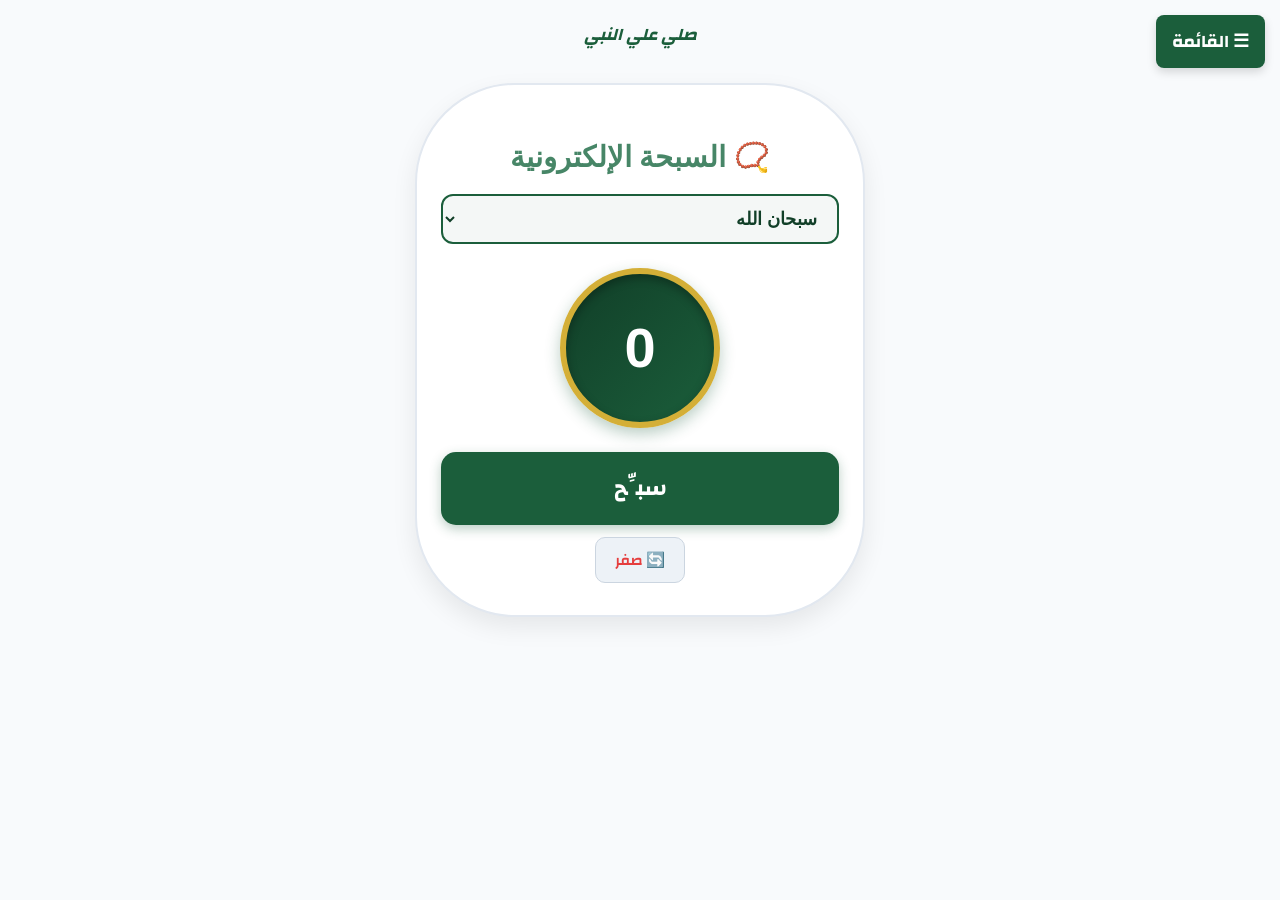
==== index2.html @ fda75391 "Add files via upload" ====
<!-- ================= قسم السبحة الإلكترونية ================= -->
<!DOCTYPE html>
<html lang="ar" dir="rtl">

<head>
    <meta charset="UTF-8">
    <meta name="viewport" content="width=device-width, initial-scale=1.0">
    <title data-ar="السبحة الإلكترونية" data-en="Digital Tasbeeh">السبحة الإلكترونية</title>
    <link rel="stylesheet" href="tasbeeh.css">
    <!-- خطوط عربية أنيقة -->
    <link rel="preconnect" href="https://fonts.googleapis.com">
    <link rel="preconnect" href="https://fonts.gstatic.com" crossorigin>
    <link
        href="https://fonts.googleapis.com/css2?family=Changa:wght@400;500;700&family=Lateef:wght@400;700&family=Noto+Naskh+Arabic:wght@700&display=swap"
        rel="stylesheet">
</head>

</head>

<body>

    <div class="div">
        <h3 data-ar="صلي علي النبي" data-en="Bless the Prophet">صلي علي النبي</h3>
    </div>


    <!-- القائمة الجانبية (يمين) -->
    <div id="sidebar" class="sidebar">
        <button class="close-sidebar-btn" onclick="toggleSidebar()">&times;</button>

        <div class="sidebar-header">
            <h3 data-ar="قائمة التنقل" data-en="Navigation Menu">قائمة التنقل</h3>
        </div>

        <!-- روابط الصفحات والأقسام -->
        <ul class="sidebar-links">
            <li><a href="index.html" data-ar="🏠 الصفحة الرئيسية" data-en="🏠 Home">🏠 الصفحة الرئيسية</a></li>
            <li><a href="index4.html" onclick="toggleSidebar()" data-ar="📿 أذكار الصلاة" data-en="📿 Prayer Azkar">📿
                    أذكار الصلاة</a></li>
            <li><a href="index2.html" onclick="toggleSidebar()" data-ar="✨ السبحة الإلكترونية"
                    data-en="✨ Digital Tasbeeh">✨ السبحة الإلكترونية</a></li>
            <li><a href="index3.html" data-ar="🕌 مواقيت الصلاة" data-en="🕌 Prayer Times">🕌 مواقيت الصلاة</a></li>
            <li><a href="ramadan.html" data-ar="🌙 رمضان" data-en="🌙 Ramadan">🌙 رمضان</a></li>
            <li><a href="index5.html" data-ar="قائمة الشيوخ" data-en="List of Sheikhs">قائمةالشيوخ</a></li>
            <li><a href="settings.html" data-ar="⚙️ الإعدادات" data-en="⚙️ Settings">⚙️ الإعدادات</a></li>

        </ul>
    </div>


    <!-- الطبقة الشفافة -->
    <div id="overlay" class="overlay" onclick="toggleSidebar()"></div>

    <!-- زر فتح القائمة (يمين) -->
    <button class="open-sidebar-btn" onclick="toggleSidebar()">
        ☰ <span data-ar="القائمة" data-en="Menu">القائمة</span>
    </button>
    <div id="#tasbeeh-section" class="tasbeeh-container">
        <h2 class="tasbeeh-title" data-ar="📿 السبحة الإلكترونية" data-en="📿 Digital Tasbeeh">📿 السبحة الإلكترونية
        </h2>

        <!-- قائمة اختيار الذكر -->
        <select id="tasbeehSelect" class="tasbeeh-select" onchange="changeZikr()">
            <option value="سبحان الله">سبحان الله</option>
            <option value="الحمد لله">الحمد لله</option>
            <option value="لا إله إلا الله">لا إله إلا الله</option>
            <option value="الله أكبر">الله أكبر</option>
            <option value="أستغفر الله العظيم">أستغفر الله العظيم</option>
            <option value="لا حول ولا قوة إلا بالله">لا حول ولا قوة إلا بالله</option>
            <option value="اللهم صلِّ وسلم على نبينا محمد">اللهم صلِّ وسلم على نبينا محمد</option>
        </select>

        <!-- شاشة العداد -->
        <div class="counter-display">
            <span id="counterValue">0</span>
        </div>

        <!-- الأزرار -->
        <div class="tasbeeh-actions">
            <!-- زر التسبيح الكبير -->
            <button class="tasbeeh-btn" onclick="incrementCounter()" data-ar="سبِّح" data-en="Tasbeeh">سبِّح</button>
            <!-- زر إعادة الضبط -->
            <button class="reset-btn" onclick="resetCounter()" title="إعادة الضبط" data-ar="🔄 صفر"
                data-en="🔄 Reset">🔄 صفر</button>
        </div>
    </div>



    <script src="lang.js"></script>
    <script src="quran-api.js"></script>
    <script src="scrypt.js"></script>
    <script src="script3.js"></script>

</body>
---- tasbeeh.css ----
/* ================= إعدادات أساسية ================= */
*, *::before, *::after {
    box-sizing: border-box;
    font-family: 'Changa', sans-serif;
}

/* تحديد الألوان الافتراضية (الوضع الفاتح) */
:root {
    --bg-color: #f8fafc;
    --card-bg: #ffffff;
    --text-color: #2d3748;
    --text-muted: #718096;
    --primary-color: #1b5e3b;
    --border-color: #e2e8f0;
}

/* ألوان الوضع الليلي (Dark Mode) */
body.dark-mode {
    --bg-color: #12181b;
    --card-bg: #1e262c;
    --text-color: #f7fafc;
    --text-muted: #a0aec0;
    --primary-color: #2e8b57;
    --border-color: #2d3748;
}

/* تطبيق المتغيرات على جسم الصفحة والعناصر */
body {
    background-color: var(--bg-color);
    color: var(--text-color);
    transition: background-color 0.3s, color 0.3s;
}

/* تطبيق الخلفيات والألوان على الكروت والقوائم */
.tasbeeh-container,
.sidebar {
    background-color: var(--card-bg) !important;
    color: var(--text-color) !important;
    border-color: var(--border-color) !important;
}

/* زر التبديل بين الوضعين */
.theme-toggle-btn {
    background: transparent;
    border: 2px solid var(--primary-color);
    color: var(--text-color);
    padding: 8px 14px;
    border-radius: 20px;
    cursor: pointer;
    font-weight: bold;
    display: flex;
    align-items: center;
    gap: 6px;
    transition: all 0.2s;
    font-size: 0.95rem;
}

.div{
    color: #1b5e3b;
    text-align: center;
    font-size: 15px;
    font-weight: bold;
    font-style: italic;
}
.open-sidebar-btn {
    position: fixed;
    top: 15px;
    right: 15px;
    background: #1b5e3b;
    color: white;
    border: none;
    padding: 10px 16px;
    border-radius: 8px;
    font-size: 1.1rem;
    font-weight: bold;
    cursor: pointer;
    z-index: 1000;
    box-shadow: 0 4px 10px rgba(0, 0, 0, 0.15);
}

/* جسم القائمة الجانبية */
.sidebar {
    position: fixed;
    top: 0;
    right: -280px; /* مخفية جهة اليمين خارج الشاشة */
    width: 260px;
    height: 100%;
    background-color: #ffffff;
    box-shadow: -4px 0 15px rgba(0, 0, 0, 0.1);
    transition: right 0.3s ease-in-out;
    z-index: 1001;
    padding: 20px;
    display: flex;
    flex-direction: column;
}

/* القائمة وهي مفتوحة */
.sidebar.active {
    right: 0;
}

/* زر الإغلاق (X) */
.close-sidebar-btn {
    align-self: flex-end;
    background: none;
    border: none;
    font-size: 2rem;
    color: var(--text-color);
    cursor: pointer;
}

.sidebar-header h3 {
    color: var(--primary-color);
    font-family: 'Amiri', serif;
    border-bottom: 2px solid var(--border-color);
    padding-bottom: 10px;
    margin-bottom: 20px;
}

/* قائمة الروابط */
.sidebar-links {
    list-style: none;
    padding: 0;
    margin: 0;
}

.sidebar-links li {
    margin-bottom: 15px;
}

.sidebar-links a {
    text-decoration: none;
    color: var(--text-color);
    font-size: 1.1rem;
    font-weight: 600;
    display: block;
    padding: 10px 12px;
    border-radius: 8px;
    transition: all 0.2s ease;
}

.sidebar-links a:hover {
    background-color: var(--border-color);
    color: var(--primary-color);
    padding-right: 18px; /* تأثير سحب بسيط للداخل */
}

/* الطبقة الشفافة خلف القائمة */
.overlay {
    position: fixed;
    top: 0;
    left: 0;
    width: 100%;
    height: 100%;
    background: rgba(0, 0, 0, 0.4);
    display: none;
    z-index: 1000;
}

.overlay.active {
    display: block;
}
.tasbeeh-container {
    background: #ffffff;
    max-width: 450px;
    margin: 2rem auto;
    padding: 2rem 1.5rem;
    border-radius: 100px;
    box-shadow: 0 10px 25px rgba(0, 0, 0, 0.08);
    border: 2px solid #e6f4ea;
    text-align: center;
    transition: 1s;
}
.tasbeeh-title {
    font-family: 'Amiri', serif;
    color: #478667;
    font-size: 1.8rem;
    margin-bottom: 1.2rem;
}

.tasbeeh-select {
    width: 100%;
    padding: 0.75rem 1rem;
    border: 2px solid #1b5e3b;
    border-radius: 12px;
    font-size: 1.1rem;
    font-weight: 600;
    color: #113f28;
    background: #f4f7f6;
    outline: none;
    cursor: pointer;
    margin-bottom: 1.5rem;
    font-family: 'Cairo', sans-serif;
}

/* شاشة العداد الدائرية */
.counter-display {
    width: 160px;
    height: 160px;
    margin: 0 auto 1.5rem auto;
    background: linear-gradient(135deg, #113f28, #1b5e3b);
    border: 6px solid #d4af37; 
    border-radius: 50%;
    display: flex;
    align-items: center;
    justify-content: center;
    box-shadow: inset 0 4px 10px rgba(0,0,0,0.3), 0 6px 15px rgba(27,94,59,0.3);
}

#counterValue {
    font-size: 3.5rem;
    font-weight: bold;
    color: #ffffff;
    font-family: 'Cairo', sans-serif;
}

/* أزرار التحكم */
.tasbeeh-actions {
    display: flex;
    flex-direction: column;
    gap: 12px;
    align-items: center;
}

.tasbeeh-btn {
    width: 100%;
    padding: 1rem;
    background: #1b5e3b;
    color: white;
    border: none;
    border-radius: 15px;
    font-size: 1.4rem;
    font-weight: bold;
    cursor: pointer;
    box-shadow: 0 4px 12px rgba(27, 94, 59, 0.3);
    transition: transform 0.1s, background 0.2s;
}

.tasbeeh-btn:active {
    transform: scale(0.96);
    background: #113f28;
}

.reset-btn {
    background: #edf2f7;
    color: #e53e3e;
    border: 1px solid #cbd5e0;
    padding: 0.5rem 1.2rem;
    border-radius: 10px;
    font-size: 0.95rem;
    font-weight: 600;
    cursor: pointer;
    transition: background 0.2s;
}

.reset-btn:hover {
    background: #fed7d7;
}

/* ================= تجاوب للشاشات الصغيرة ================= */
@media (max-width: 480px) {
    body {
        padding: 0 8px;
    }

    .tasbeeh-container {
        margin: 1rem 0.5rem;
        padding: 1.5rem 1rem;
    }

    .tasbeeh-title {
        font-size: 1.4rem;
    }

    .counter-display {
        width: 130px;
        height: 130px;
        border-width: 4px;
    }

    #counterValue {
        font-size: 2.8rem;
    }

    .tasbeeh-btn {
        font-size: 1.2rem;
        padding: 0.8rem;
    }

    .open-sidebar-btn {
        padding: 8px 12px;
        font-size: 0.95rem;
        top: 10px;
        right: 10px;
    }

    .sidebar {
        width: 220px;
        right: -240px;
    }

    .sidebar-links a {
        font-size: 0.95rem;
        padding: 8px 10px;
    }
}

@media (max-width: 360px) {
    .counter-display {
        width: 110px;
        height: 110px;
    }

    #counterValue {
        font-size: 2.2rem;
    }

    .tasbeeh-btn {
        font-size: 1.1rem;
        padding: 0.7rem;
    }

    .tasbeeh-title {
        font-size: 1.2rem;
    }

    .sidebar {
        width: 200px;
        right: -220px;
    }
}
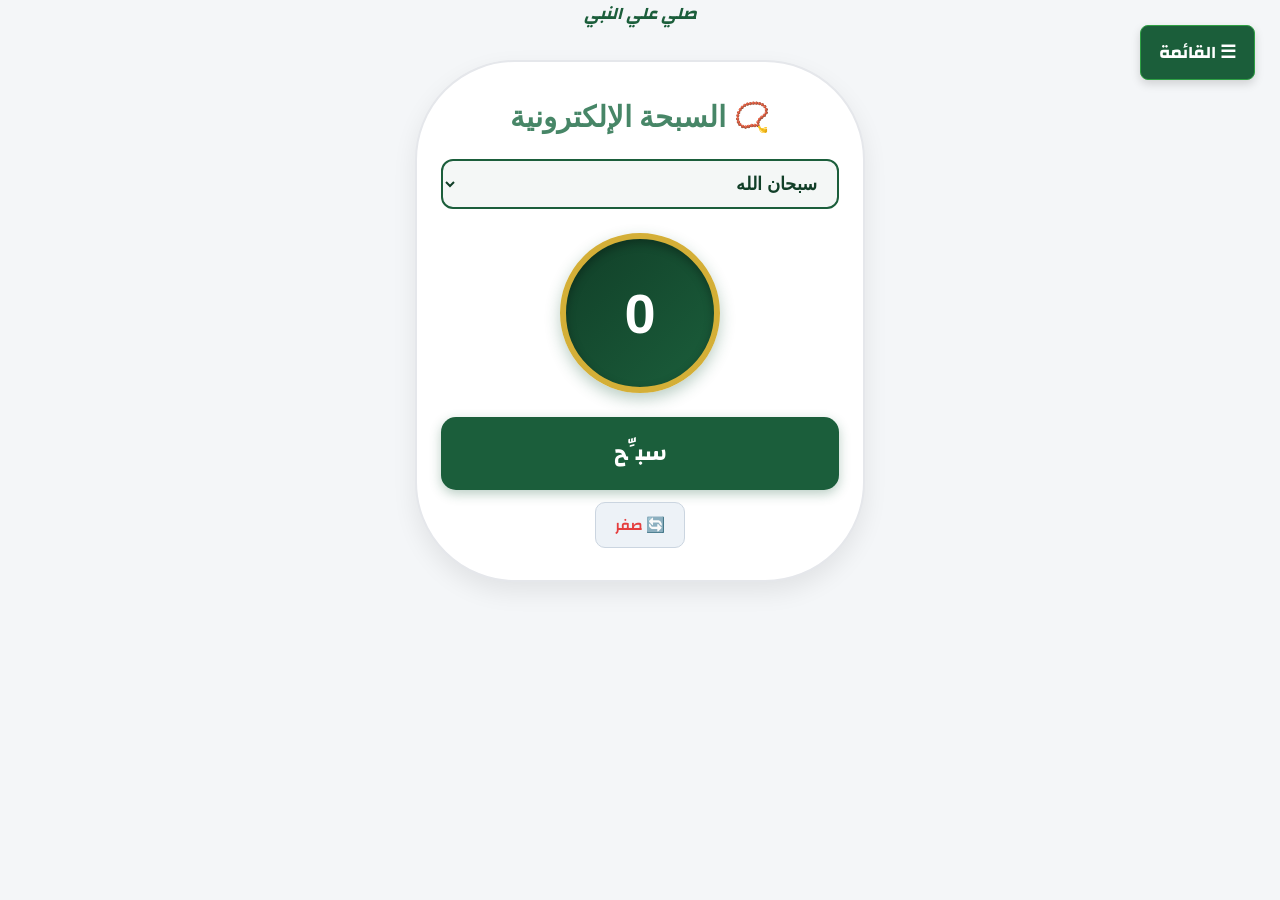
==== commit b98c0883: "Add files via upload" ====
--- a/index2.html
+++ b/index2.html
@@ -7,6 +7,7 @@
     <meta name="viewport" content="width=device-width, initial-scale=1.0">
     <title data-ar="السبحة الإلكترونية" data-en="Digital Tasbeeh">السبحة الإلكترونية</title>
     <link rel="stylesheet" href="tasbeeh.css">
+    <link rel="stylesheet" href="style.css">
     <!-- خطوط عربية أنيقة -->
     <link rel="preconnect" href="https://fonts.googleapis.com">
     <link rel="preconnect" href="https://fonts.gstatic.com" crossorigin>
@@ -24,37 +25,36 @@
     </div>
 
 
-    <!-- القائمة الجانبية (يمين) -->
-    <div id="sidebar" class="sidebar">
-        <button class="close-sidebar-btn" onclick="toggleSidebar()">&times;</button>
+<!-- زر فتح القائمة -->
+<button class="open-sidebar-btn" onclick="toggleSidebar()">
+    ☰ <span data-ar="القائمة" data-en="Menu">القائمة</span>
+</button>
 
-        <div class="sidebar-header">
-            <h3 data-ar="قائمة التنقل" data-en="Navigation Menu">قائمة التنقل</h3>
-        </div>
-
-        <!-- روابط الصفحات والأقسام -->
-        <ul class="sidebar-links">
-            <li><a href="index.html" data-ar="🏠 الصفحة الرئيسية" data-en="🏠 Home">🏠 الصفحة الرئيسية</a></li>
-            <li><a href="index4.html" onclick="toggleSidebar()" data-ar="📿 أذكار الصلاة" data-en="📿 Prayer Azkar">📿
-                    أذكار الصلاة</a></li>
-            <li><a href="index2.html" onclick="toggleSidebar()" data-ar="✨ السبحة الإلكترونية"
-                    data-en="✨ Digital Tasbeeh">✨ السبحة الإلكترونية</a></li>
-            <li><a href="index3.html" data-ar="🕌 مواقيت الصلاة" data-en="🕌 Prayer Times">🕌 مواقيت الصلاة</a></li>
-            <li><a href="ramadan.html" data-ar="🌙 رمضان" data-en="🌙 Ramadan">🌙 رمضان</a></li>
-            <li><a href="index5.html" data-ar="قائمة الشيوخ" data-en="List of Sheikhs">قائمةالشيوخ</a></li>
-            <li><a href="settings.html" data-ar="⚙️ الإعدادات" data-en="⚙️ Settings">⚙️ الإعدادات</a></li>
-
-        </ul>
+<!-- القائمة -->
+<div id="sidebar" class="sidebar">
+    <!-- زر الإغلاق (يظهر في الكمبيوتر فقط) -->
+    <button class="close-sidebar-btn" onclick="toggleSidebar()">&times;</button>
+    
+    <div class="sidebar-header">
+        <h3>قائمة التنقل</h3>
     </div>
 
+    <ul class="sidebar-links">
+        <li><a href="index.html"  data-ar="🏠 الصفحة الرئيسية" data-en="🏠 Home"  >الصفحة الرئيسية 🏠</a></li>
+        <li><a href="index4.html"  data-ar="📿 أذكار الصلاة" data-en="📿 Prayer Azkar" >أذكار الصلاة 📿</a></li>
+        <li><a href="index2.html"  data-ar="✨ السبحة الإلكترونية" data-en="✨ Digital Tasbeeh" >السبحة الإلكترونية ✨</a></li>
+        <li><a href="index3.html"   data-ar="🕌 مواقيت الصلاة" data-en="🕌 Prayer Times" >مواقيت الصلاة 🕌</a></li>
+        <li><a href="ramadan.html"  onclick="toggleSidebar()" data-ar="🌙 رمضان" data-en="🌙 Ramadan">🌙 رمضان >رمضان 🌙</a></li>
+        <li><a href="index5.html"    data-ar="قائمة الشيوخ" data-en="List of Sheikhs">قائمةالشيوخ >قائمة الشيوخ 🕌</a></li>
+        <li><a href="settings.html"  data-ar="⚙️ الإعدادات" data-en="⚙️ Settings">⚙️ الإعدادات >الإعدادات ⚙️</a></li>
+    </ul>
+</div>
 
-    <!-- الطبقة الشفافة -->
-    <div id="overlay" class="overlay" onclick="toggleSidebar()"></div>
+<!-- الطبقة الشفافة خلف القائمة (للكمبيوتر) -->
+<div id="overlay" class="overlay" onclick="toggleSidebar()"></div>
 
-    <!-- زر فتح القائمة (يمين) -->
-    <button class="open-sidebar-btn" onclick="toggleSidebar()">
-        ☰ <span data-ar="القائمة" data-en="Menu">القائمة</span>
-    </button>
+
+
     <div id="#tasbeeh-section" class="tasbeeh-container">
         <h2 class="tasbeeh-title" data-ar="📿 السبحة الإلكترونية" data-en="📿 Digital Tasbeeh">📿 السبحة الإلكترونية
         </h2>
--- a/tasbeeh.css
+++ b/tasbeeh.css
@@ -157,6 +157,11 @@
     z-index: 1000;
 }
 
+
+
+
+
+
 .overlay.active {
     display: block;
 }
--- a/style.css
+++ b/style.css
@@ -0,0 +1,694 @@
+:root {
+    --bg-main: #f8faf9;
+    /* خلفية الصفحة الأساسية (أبيض مائل للرمادي الهادئ) */
+    --bg-card: #ffffff;
+    /* خلفية الكروت (أبيض ناصع) */
+    --bg-sidebar: #ffffff;
+    /* خلفية القائمة الجانبية */
+    --primary-green: #2ea043;
+    /* الأخضر الرئيسي للرموز والعناوين */
+    --btn-green: #1b5e3a;
+    /* أخضر الأزرار */
+    --accent-gold: #d4af37;
+    --text-main: #1f2937;
+    /* لون الخطوط (أسود غامق مريح للعين) */
+    --text-sub: #6b7280;
+    /* لون النصوص الفرعية (رمادي) */
+    --border-color: #e5e7eb;
+    /* لون الحدود الفاتحة */
+    --sidebar-width: 280px;
+    --transition: all 0.3s ease-in-out;
+}
+
+* {
+    margin: 0;
+    padding: 0;
+    box-sizing: border-box;
+}
+
+body {
+    font-family: 'Changa', sans-serif;
+    background-color: var(--bg-main);
+    color: var(--text-main);
+    line-height: 1.6;
+    overflow-x: hidden;
+    direction: rtl;
+}
+
+/* ================= شاشة الترحيب (Intro Screen) ================= */
+#newIntro {
+    position: fixed;
+    inset: 0;
+    z-index: 99999;
+    background: linear-gradient(135deg, #063d2b, #0a5c3f, #063d2b);
+    display: flex;
+    align-items: center;
+    justify-content: center;
+    opacity: 1;
+    visibility: visible;
+    transition: opacity 0.5s ease, visibility 0.5s ease;
+}
+
+#newIntro.hide {
+    opacity: 0;
+    visibility: hidden;
+    pointer-events: none;
+}
+
+#newIntro h1 {
+    margin: 0;
+    color: #fff;
+    font-size: 42px;
+    font-weight: 700;
+    font-family: Arial, sans-serif;
+    animation: introText 0.8s ease;
+}
+
+@keyframes introText {
+    from {
+        opacity: 0;
+        transform: translateY(15px);
+    }
+
+    to {
+        opacity: 1;
+        transform: translateY(0);
+    }
+}
+
+
+
+
+
+/* ==========================================
+   1. وضع الكمبيوتر (أكبر من 768px)
+   ========================================== */
+@media screen and (min-width: 769px) {
+    /* الزرار فوق على اليمين وشغال تماماً */
+    .open-sidebar-btn {
+        position: fixed !important;
+        top: 25px !important;
+        right: 25px !important;
+        background-color: var(--btn-green) !important;
+        color: #ffffff !important;
+        border: 1px solid var(--primary-green) !important;
+        padding: 10px 18px !important;
+        border-radius: 8px !important;
+        cursor: pointer !important;
+        font-weight: bold !important;
+        z-index: 10005 !important; /* ضمان إنه فوق كل حاجة للضغط عليه */
+        display: inline-block !important;
+    }
+
+    /* القائمة الجانبية في الكمبيوتر */
+    .sidebar {
+        position: fixed !important;
+        top: 80px !important;
+        right: -320px !important;
+        width: var(--sidebar-width) !important;
+        height: auto !important;
+        max-height: calc(100vh - 100px) !important;
+        background-color: var(--bg-sidebar) !important;
+        border: 1px solid var(--border-color) !important;
+        border-radius: 12px !important;
+        z-index: 10000 !important;
+        transition: right 0.3s ease-in-out !important;
+        padding: 15px !important;
+        box-sizing: border-box !important;
+        overflow-y: auto !important;
+    }
+
+    .sidebar.active {
+        right: 25px !important;
+    }
+}
+
+/* ==========================================
+   2. وضع الفون (768px أو أقل)
+   ========================================== */
+@media screen and (max-width: 768px) {
+    .overlay {
+        display: none !important;
+    }
+
+    .open-sidebar-btn {
+        position: absolute !important;
+        top: 15px !important;
+        right: 15px !important;
+        background-color: var(--btn-green) !important;
+        color: #ffffff !important;
+        border: 1px solid var(--primary-green) !important;
+        padding: 8px 16px !important;
+        border-radius: 8px !important;
+        cursor: pointer !important;
+        font-weight: bold !important;
+        z-index: 10005 !important;
+    }
+
+    .sidebar {
+        display: block !important;
+        position: absolute !important;
+        top: 60px !important;
+        right: 15px !important;
+        width: 240px !important;
+        max-width: calc(100vw - 30px) !important;
+        height: auto !important;
+        background-color: var(--bg-sidebar) !important;
+        border: 1px solid var(--border-color) !important;
+        border-radius: 12px !important;
+        box-shadow: 0 8px 25px rgba(0, 0, 0, 0.15) !important;
+        z-index: 10000 !important;
+        padding: 15px 10px 10px 10px !important;
+
+        /* أنيميشن السلاسة للفون */
+        opacity: 0;
+        visibility: hidden;
+        transform: translateY(-10px);
+        transition: opacity 0.25s ease, transform 0.25s ease, visibility 0.25s ease !important;
+        pointer-events: none;
+    }
+
+    .sidebar.active {
+        opacity: 1 !important;
+        visibility: visible !important;
+        transform: translateY(0) !important;
+        pointer-events: auto !important;
+    }
+
+    .close-sidebar-btn {
+        display: block !important;
+        position: absolute !important;
+        top: 8px !important;
+        left: 12px !important;
+        background: none !important;
+        border: none !important;
+        color: var(--primary-green) !important;
+        font-size: 22px !important;
+        font-weight: bold !important;
+        cursor: pointer !important;
+    }
+}
+
+/* ==========================================
+   3. الروابط
+   ========================================== */
+.sidebar-links li a {
+    color: var(--text-main) !important;
+    transition: var(--transition) !important;
+}
+
+.sidebar-links li a:hover {
+    color: var(--primary-green) !important;
+}
+
+
+/* ==========================================
+   تنسيق زرار القفل الـ X المظبوط
+   ========================================== */
+.close-sidebar-btn {
+    display: flex !important;
+    align-items: center !important;
+    justify-content: center !important;
+    
+    position: absolute !important;
+    top: 12px !important;
+    left: 12px !important;            /* في الزاوية شمال القائمة */
+    
+    width: 30px !important;
+    height: 30px !important;
+    
+    background-color: transparent !important; /* بدون أي خلفية رمادي مكسورة */
+    border: 1px solid var(--border-color, #323f4b) !important;
+    border-radius: 6px !important;
+    
+    color: var(--primary-green, #2ea043) !important; /* أو خليه أبيض حسب ذوقك */
+    font-size: 16px !important;
+    font-weight: bold !important;
+    line-height: 1 !important;
+    
+    cursor: pointer !important;
+    transition: all 0.2s ease !important;
+    padding: 0 !important;
+    z-index: 10010 !important;
+}
+
+/* حركة عند التمرير بالماوس عليه */
+.close-sidebar-btn:hover {
+    background-color: #dc2626 !important; /* يتحول لأحمر عند الـ Hover */
+    color: #ffffff !important;
+    border-color: #dc2626 !important;
+}
+/* ==========================================
+   تنسيق الروابط للطرفين
+   ========================================== */
+.sidebar-links {
+    list-style: none;
+    padding: 0;
+    margin: 15px 0 0 0;
+}
+
+.sidebar-links li a {
+    display: flex;
+    justify-content: space-between;
+    align-items: center;
+    padding: 12px 10px;
+    color: #e0e0e0;
+    text-decoration: none;
+    font-size: 14px;
+}
+
+.sidebar-links li a:hover {
+    color: #00ff88;
+}
+
+
+/* ==========================================
+ تطبيق الوضع الليلي (Dark Mode)
+   ========================================== */
+body.dark-theme {
+    --bg-main: #050c08;
+    --bg-card: #0d1a14;
+    --bg-sidebar: #12161b;
+    --border-color: #1f2d24;
+    --text-main: #ffffff;
+    --text-sub: #9ca3af;
+}
+
+/* تعديل خلفية القائمة الجانبية ونصوصها في الوضع الليلي */
+body.dark-theme .sidebar {
+    background-color: var(--bg-sidebar);
+}
+
+body.dark-theme .sidebar-links a {
+    color: var(--text-sub);
+}
+
+body.dark-theme .sidebar-links a:hover {
+    background-color: #1c2128;
+    color: #ffffff;
+}
+
+@media (max-width: 600px) {
+
+    .main-container {
+        transition: transform 0.3s ease;
+    }
+
+    /* لما القائمة تفتح */
+    .main-container.sidebar-open {
+        transform: translateX(-90px);
+    }
+
+    /* تصغير بسيط للجزء العلوي فقط */
+    .main-container.sidebar-open .welcome-section {
+        transform: scale(0.88);
+        transform-origin: center top;
+        transition: transform 0.3s ease;
+    }
+
+    .main-container:not(.sidebar-open) .welcome-section {
+        transform: scale(1);
+        transition: transform 0.3s ease;
+    }
+}
+
+/* ==========================================
+   توحيد ألوان القائمة والزرار للوضع الليلي في جميع الصفحات
+   ========================================== */
+
+/* 1. إجبار القائمة على ألوان الوضع الليلي */
+.sidebar, 
+body.dark-theme .sidebar, 
+body.dark-mode .sidebar {
+    background-color: var(--bg-sidebar, #12161b) !important;
+    border-color: var(--border-color, #1f2d24) !important;
+    color: #ffffff !important;
+}
+
+/* 2. إجبار روابط القائمة على ألوان الوضع الليلي */
+.sidebar-links li a,
+body.dark-theme .sidebar-links li a,
+body.dark-mode .sidebar-links li a {
+    color: var(--text-sub, #e0e0e0) !important;
+}
+
+.sidebar-links li a:hover,
+body.dark-theme .sidebar-links li a:hover,
+body.dark-mode .sidebar-links li a:hover {
+    background-color: #1c2128 !important;
+    color: var(--primary-green, #2ea043) !important;
+}
+
+/* 3. إجبار زري الفتح والقفل على الألوان الصحيحة */
+.open-sidebar-btn {
+    background-color: var(--btn-green, #1b5e3a) !important;
+    color: #ffffff !important;
+    border-color: var(--primary-green, #2ea043) !important;
+}
+
+.close-sidebar-btn {
+    color: var(--primary-green, #2ea043) !important;
+    border-color: var(--border-color, #1f2d24) !important;
+}
+
+
+
+
+
+
+
+
+
+
+
+
+
+
+
+
+/* تنسيق الواجهة */
+.main-container {
+    max-width: 750px;
+    margin: 0 auto;
+    padding: 30px 20px;
+    display: flex;
+    flex-direction: column;
+    align-items: center;
+}
+
+.main-header {
+    width: 100%;
+    text-align: center;
+    margin-bottom: 25px;
+}
+
+.top-bar {
+    display: flex;
+    justify-content: space-between;
+    align-items: flex-start;
+}
+
+.header-icon,
+.lantern-icon {
+    font-size: 1.4rem;
+    color: var(--primary-green);
+}
+
+.bismillah {
+    font-family: 'Noto Naskh Arabic', serif;
+    color: var(--accent-gold);
+    font-size: 1.1rem;
+}
+
+.quran-title {
+    font-size: 2.2rem;
+    font-weight: 700;
+    margin: 5px 0;
+}
+
+.home-icon {
+    color: var(--primary-green);
+    margin-top: 5px;
+}
+
+.welcome-msg {
+    color: var(--text-sub);
+    font-size: 1.1rem;
+}
+
+.app-name-main {
+    font-size: 1.8rem;
+    color: var(--primary-green);
+    font-weight: 700;
+}
+
+.sub-msg {
+    color: var(--text-sub);
+    font-size: 0.9rem;
+}
+
+.card {
+    width: 100%;
+    background-color: var(--bg-card);
+    border-radius: 16px;
+    padding: 20px 22px;
+    margin-bottom: 20px;
+    border: 1px solid var(--border-color);
+}
+
+.card-header h3 {
+    font-size: 1rem;
+    color: var(--primary-green);
+    display: flex;
+    align-items: center;
+    gap: 8px;
+}
+
+.prayer-details {
+    display: flex;
+    justify-content: space-between;
+    align-items: center;
+    margin: 15px 0;
+}
+
+.prayer-time-info h2 {
+    font-size: 2.5rem;
+    font-weight: 700;
+}
+
+.time-main {
+    font-size: 1.3rem;
+    color: var(--primary-green);
+    font-weight: 700;
+}
+
+.time-remaining-msg {
+    font-size: 0.85rem;
+    color: var(--text-sub);
+}
+
+.mosque-visual {
+    width: 120px;
+    height: 120px;
+    border-radius: 12px;
+    overflow: hidden;
+    border: 1px solid var(--border-color);
+}
+
+.custom-img {
+    width: 100%;
+    height: 100%;
+    object-fit: cover;
+}
+
+.countdown-container {
+    display: flex;
+    align-items: center;
+    gap: 15px;
+    border-top: 1px solid var(--border-color);
+    padding-top: 15px;
+    margin-bottom: 12px;
+}
+
+.countdown-icon {
+    font-size: 1.5rem;
+    color: var(--accent-gold);
+}
+
+.countdown {
+    display: flex;
+    align-items: center;
+    gap: 10px;
+}
+
+.time-unit {
+    text-align: center;
+}
+
+.time-unit span {
+    font-size: 1.8rem;
+    font-weight: 700;
+    color: var(--primary-green);
+}
+
+.time-unit p {
+    font-size: 0.75rem;
+    color: var(--text-sub);
+}
+
+.separator {
+    font-size: 1.5rem;
+    color: var(--text-sub);
+    margin-top: -12px;
+}
+
+.view-all-link,
+.more-thikr {
+    color: var(--primary-green);
+    text-decoration: none;
+    font-size: 0.9rem;
+    display: inline-flex;
+    align-items: center;
+    gap: 5px;
+}
+
+.thikr-card {
+    display: flex;
+    gap: 20px;
+    align-items: center;
+}
+
+.tasbih-visual {
+    font-size: 3.5rem;
+    color: var(--primary-green);
+    opacity: 0.4;
+}
+
+.thikr-content {
+    flex-grow: 1;
+}
+
+.thikr-type {
+    font-size: 0.85rem;
+    color: var(--primary-green);
+}
+
+.thikr-text {
+    font-family: 'Lateef', serif;
+    font-size: 1.8rem;
+    line-height: 1.3;
+    margin: 8px 0;
+    color: var(--text-main);
+}
+
+.explore-content {
+    width: 100%;
+    margin-top: 10px;
+}
+
+.explore-divider {
+    display: flex;
+    align-items: center;
+    gap: 15px;
+    margin-bottom: 20px;
+}
+
+.explore-divider .line {
+    flex-grow: 1;
+    height: 1px;
+    background-color: var(--border-color);
+}
+
+.explore-divider h3 {
+    font-size: 0.95rem;
+    color: var(--text-sub);
+}
+
+.explore-grid {
+    display: grid;
+    grid-template-columns: repeat(4, 1fr);
+    gap: 12px;
+}
+
+.explore-item {
+    background-color: var(--bg-card);
+    border-radius: 12px;
+    padding: 15px 10px;
+    text-align: center;
+    text-decoration: none;
+    border: 1px solid var(--border-color);
+    transition: var(--transition);
+}
+
+.explore-item:hover {
+    background-color: #11261d;
+    transform: translateY(-3px);
+}
+
+.explore-item i {
+    font-size: 1.8rem;
+    color: var(--primary-green);
+    margin-bottom: 8px;
+}
+
+.explore-item h4 {
+    color: var(--text-main);
+    font-size: 0.95rem;
+}
+
+.explore-item p {
+    color: var(--text-sub);
+    font-size: 0.75rem;
+}
+
+.quote-section {
+    text-align: center;
+    margin-top: 25px;
+}
+
+.quote-box {
+    display: flex;
+    align-items: center;
+    justify-content: center;
+    gap: 8px;
+    color: var(--text-sub);
+    font-size: 0.95rem;
+}
+
+.quote-box i {
+    color: var(--primary-green);
+}
+
+.heart-icon {
+    color: var(--primary-green);
+    margin-top: 8px;
+}
+
+@media (max-width: 600px) {
+    .explore-grid {
+        grid-template-columns: repeat(2, 1fr);
+    }
+}
+/* ==========================================
+   تنسيق الثيم المتناسق (الوضع الليلي والنهاري)
+   ========================================== */
+
+/* 1. الوضع النهاري الافتراضي (لما السويتش يكون مقفول) */
+body {
+    background-color: #f4f6f8 !important;
+    color: #1f2937 !important;
+    transition: background-color 0.3s ease, color 0.3s ease !important;
+}
+
+body .settings-card,
+body .card,
+body .main-container {
+    background-color: #ffffff !important;
+    color: #1f2937 !important;
+    border: 1px solid #e5e7eb !important;
+}
+
+/* 2. الوضع الليلي (لما السويتش يكون شغّال) */
+body.dark-theme {
+    background-color: #050c08 !important;
+    color: #ffffff !important;
+}
+
+body.dark-theme .settings-card,
+body.dark-theme .card,
+body.dark-theme .main-container {
+    background-color: #0d1a14 !important;
+    color: #ffffff !important;
+    border: 1px solid #1f2d24 !important;
+}
+
+/* القائمة الجانبية بتتبع ثيم الـ body تلقائياً */
+.sidebar {
+    background-color: #ffffff !important;
+    color: #1f2937 !important;
+}
+
+body.dark-theme .sidebar {
+    background-color: #12161b !important;
+    color: #ffffff !important;
+}
